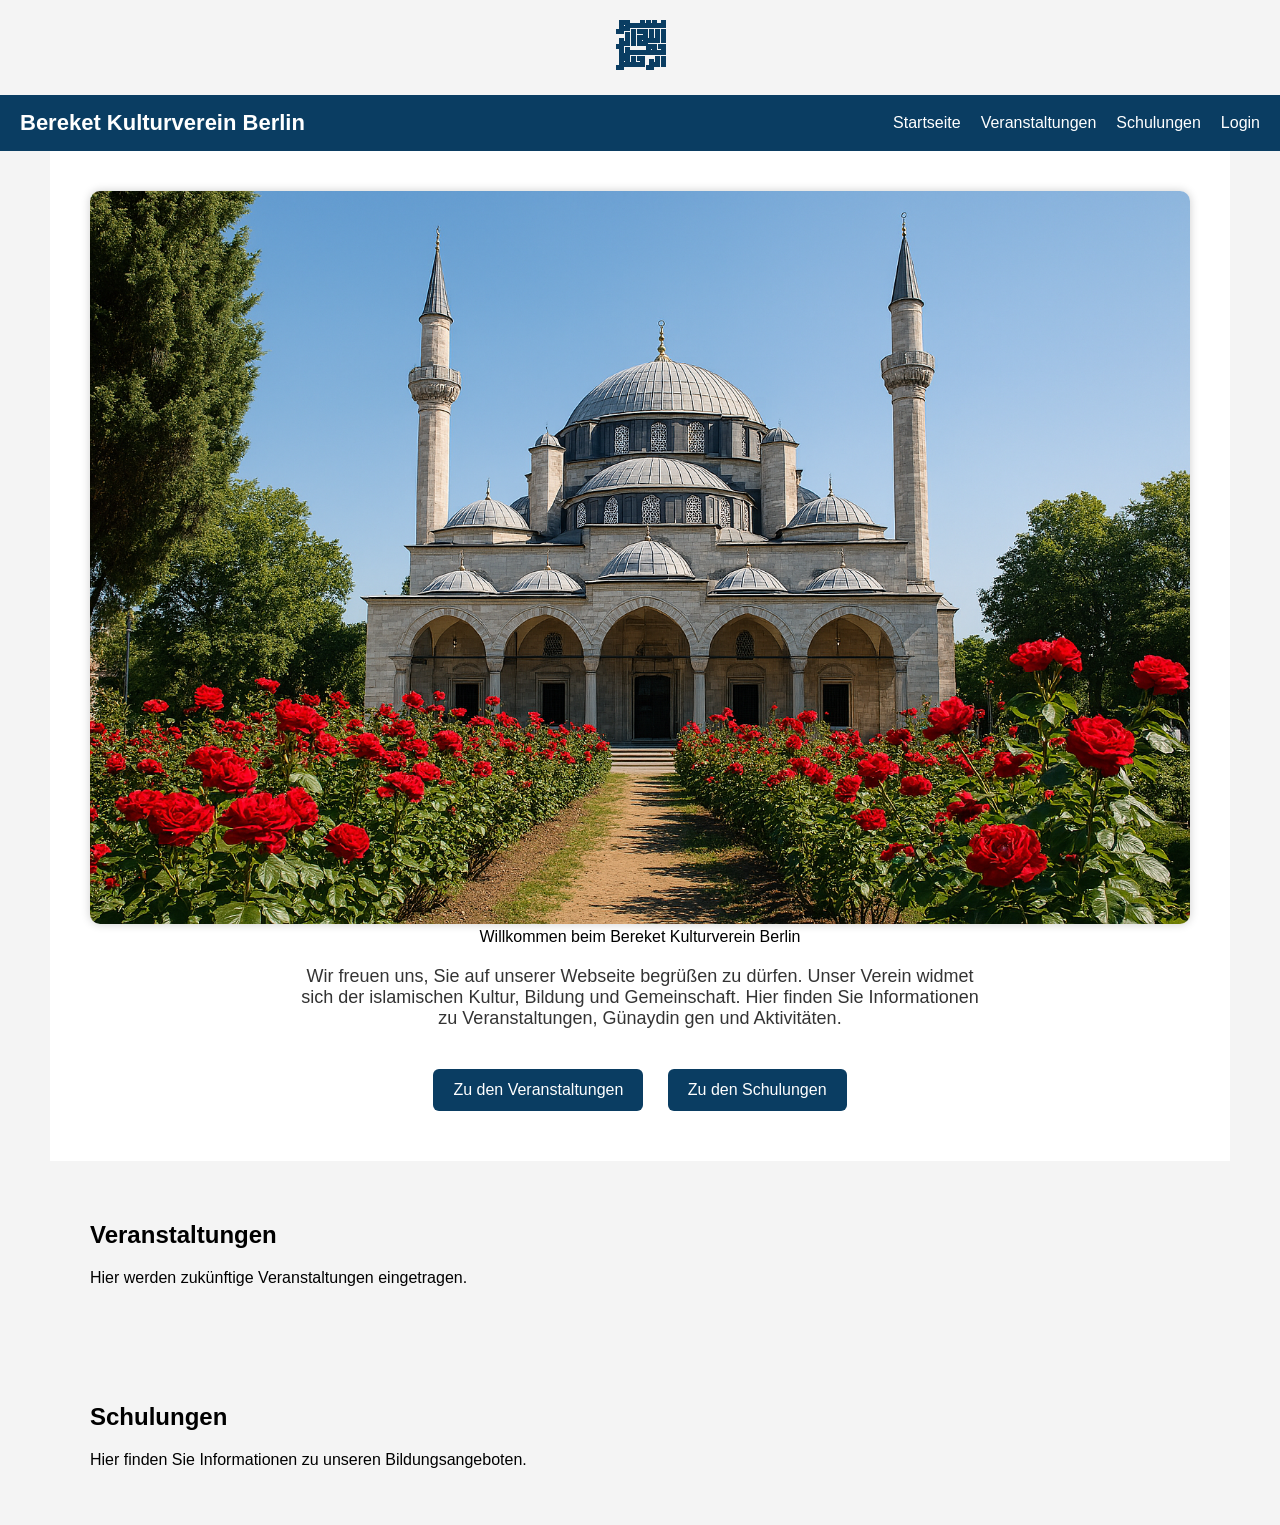
==== index.html @ 35d01568 "Rename serhendi.html to index.html" ====
<!DOCTYPE html>
<html lang="de">
	
<head>
    <meta charset="UTF-8">
    <meta name="viewport" content="width=device-width, initial-scale=1.0">
    <title>Bereket Kulturverein Berlin</title>
    <link rel="stylesheet" href="style.css">
</head>

<body>
	<h1 class="basmala">﷽</h1>
    <!-- Navigation -->
    <nav>
        <div class="logo">Bereket Kulturverein Berlin</div>
        <ul>
            <li onclick="scrollToSection('start')">Startseite</li>
            <li onclick="scrollToSection('veranstaltungen')">Veranstaltungen</li>
            <li onclick="scrollToSection('schulungen')">Schulungen</li>
            <li onclick="openLogin()">Login</li>
        </ul>
    </nav>

    <!-- Startseite -->
    <header id="start">
		<img src="images/moschee.png" alt="Moschee mit Rosengarten" class

        <h2>Willkommen beim Bereket Kulturverein Berlin</h2>
        <p>
            Wir freuen uns, Sie auf unserer Webseite begrüßen zu dürfen.  
            Unser Verein widmet sich der islamischen Kultur, Bildung und Gemeinschaft.  
            Hier finden Sie Informationen zu Veranstaltungen, Günaydin gen und Aktivitäten.
        </p>

        <div class="btn-container">
            <a class="btn" href="#veranstaltungen">Zu den Veranstaltungen</a>
            <a class="btn" href="#schulungen">Zu den Schulungen</a>
        </div>
    </header>

    <!-- Veranstaltungen -->
    <section id="veranstaltungen">
        <h2>Veranstaltungen</h2>
        <p>Hier werden zukünftige Veranstaltungen eingetragen.</p>
    </section>

    <!-- Schulungen -->
    <section id="schulungen">
        <h2>Schulungen</h2>
        <p>Hier finden Sie Informationen zu unseren Bildungsangeboten.</p>
    </section>

    <!-- Login Popup -->
    <div id="loginBox">
        <span id="closeLogin" onclick="closeLogin()">X</span>
        <h3>Login</h3>
        <input type="text" placeholder="Benutzername">
        <input type="password" placeholder="Passwort">
        <button>Anmelden</button>
    </div>

    <!-- JavaScript -->
    <script>
        function openLogin() {
            document.getElementById("loginBox").style.display = "block";
        }

        function closeLogin() {
            document.getElementById("loginBox").style.display = "none";
        }

        function scrollToSection(id) {
            document.getElementById(id).scrollIntoView({ behavior: "smooth" });
        }
    </script>

</body>
</html>
---- style.css ----
/*Bismillah*/
.basmala {
    text-align: center;
    font-size: 3rem;      /* Größe anpassen */
    margin: 20px 0;
    color: #0a3d62;       /* optional */
    font-family: serif;  /* oder eine passende Schrift */
}


/* Grundlayout */
body {
    margin: 0;
    font-family: Arial, sans-serif;
    background: #f4f4f4;
}

/* Navigation */
nav {
    background: #0a3d62;
    color: white;
    padding: 15px 20px;
    display: flex;
    justify-content: space-between;
    align-items: center;
}

nav .logo {
    font-size: 22px;
    font-weight: bold;
}

nav ul {
    list-style: none;
    display: flex;
    gap: 20px;
    margin: 0;
    padding: 0;
}

nav ul li {
    cursor: pointer;
    font-size: 16px;
}

nav ul li:hover {
    text-decoration: underline;
}

/* Startseite / Header */
header {
    text-align: center;
    padding: 40px;
    background: white;
    max-width: 1100px;
    margin: auto;
}

header img {
    max-width: 100%;
    height: auto;
    border-radius: 10px;
    box-shadow: 0 0 10px rgba(0,0,0,0.2);
}

header h2 {
    margin-top: 30px;
    color: #0a3d62;
}

header p {
    font-size: 18px;
    color: #333;
    max-width: 700px;
    margin: 20px auto;
}

/* Buttons */
.btn-container {
    margin-top: 30px;
}

.btn {
    background: #0a3d62;
    color: white;
    padding: 12px 20px;
    border-radius: 6px;
    text-decoration: none;
    margin: 10px;
    display: inline-block;
}

.btn:hover {
    background: #07405a;
}

/* Sektionen */
section {
    padding: 40px;
    max-width: 1100px;
    margin: auto;
}

/* Login Popup */
#loginBox {
    display: none;
    position: fixed;
    top: 50%;
    left: 50%;
    transform: translate(-50%, -50%);
    background: white;
    padding: 25px;
    border-radius: 10px;
    box-shadow: 0 0 15px rgba(0,0,0,0.3);
    width: 300px;
}

#loginBox input {
    width: 100%;
    padding: 10px;
    margin: 8px 0;
}

#loginBox button {
    width: 100%;
    padding: 10px;
    background: #0a3d62;
    color: white;
    border: none;
    border-radius: 5px;
}

#closeLogin {
    cursor: pointer;
    float: right;
    font-weight: bold;
}
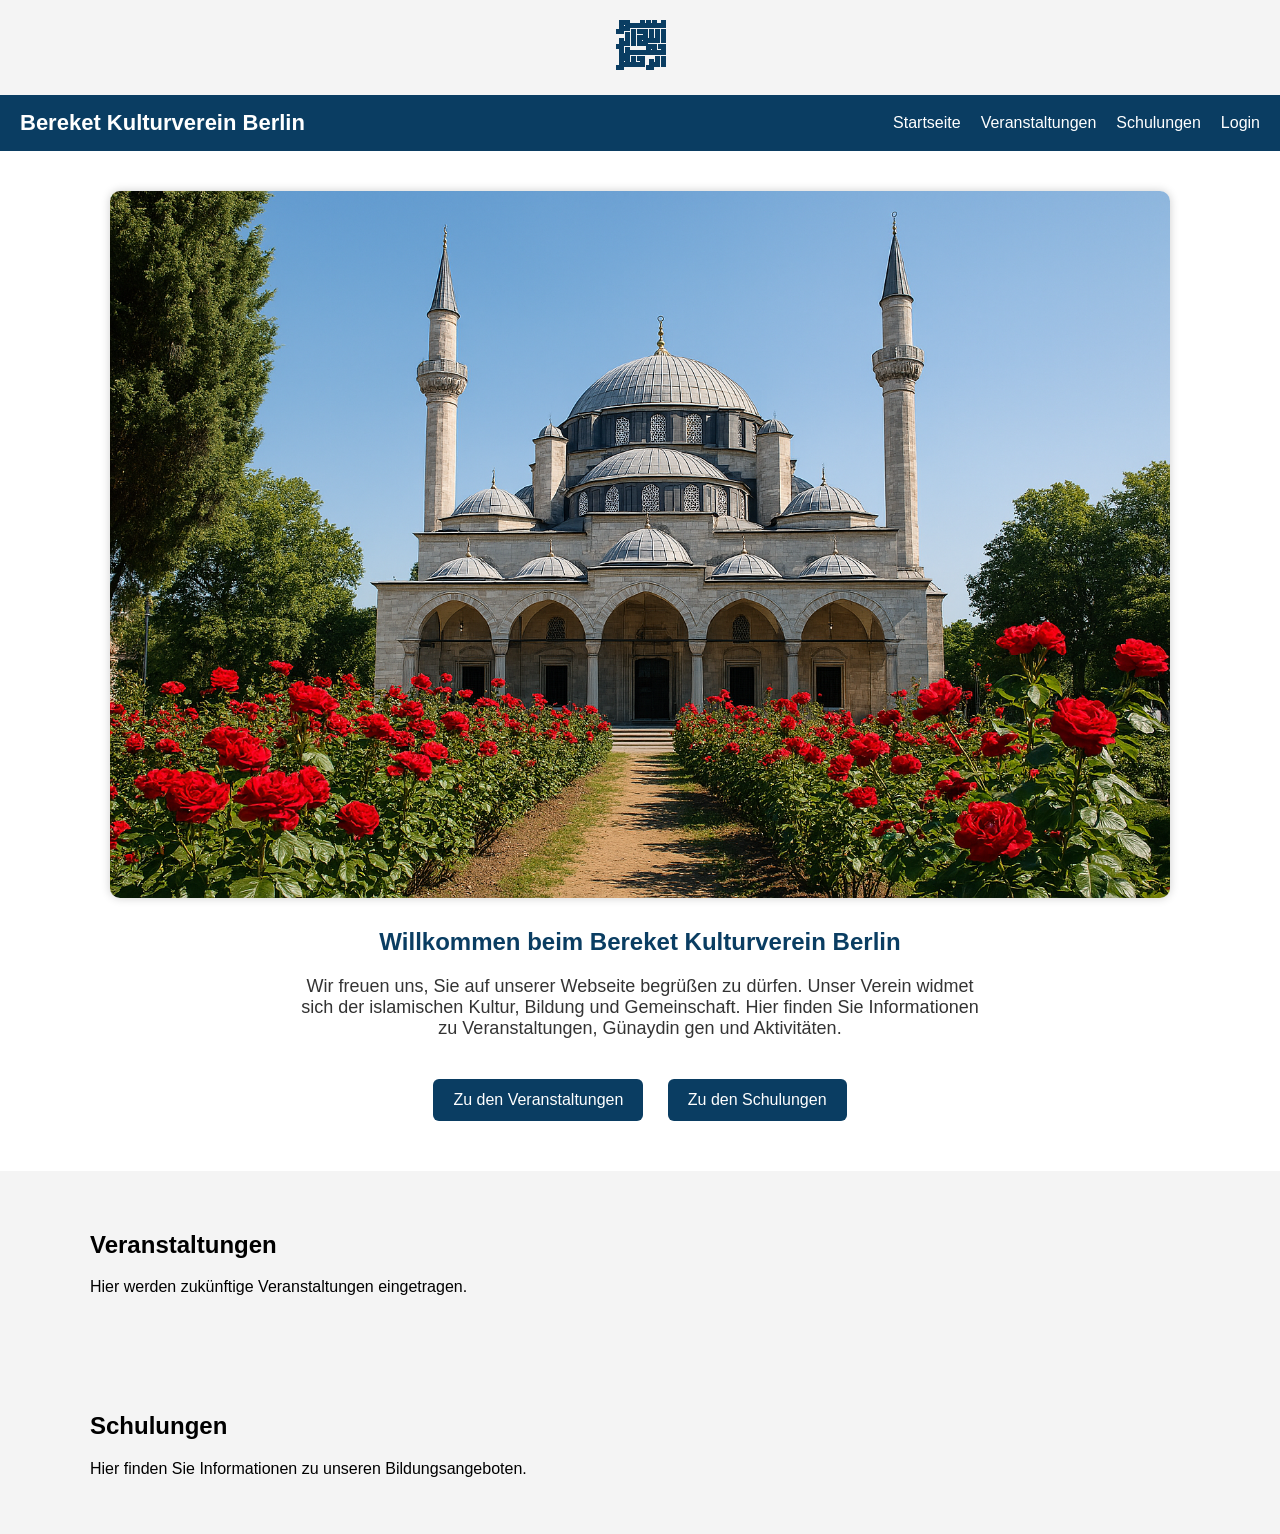
==== commit 36574907: "Fix header image layout using wrapper (full image visibility on all devices)" ====
--- a/index.html
+++ b/index.html
@@ -23,8 +23,9 @@
 
     <!-- Startseite -->
     <header id="start">
-		<img src="images/moschee.png" alt="Moschee mit Rosengarten" class
-
+        <div class="header-image-wrapper">
+            <img src="images/moschee.png" alt="Moschee mit Rosengarten" class="header-image">
+        </div>
         <h2>Willkommen beim Bereket Kulturverein Berlin</h2>
         <p>
             Wir freuen uns, Sie auf unserer Webseite begrüßen zu dürfen.  
--- a/style.css
+++ b/style.css
@@ -1,3 +1,6 @@
+html, body {
+    overflow-x: hidden;
+}
 /*Bismillah*/
 .basmala {
     text-align: center;
@@ -50,17 +53,26 @@
 /* Startseite / Header */
 header {
     text-align: center;
-    padding: 40px;
+    padding: 40px 20px;
     background: white;
-    max-width: 1100px;
-    margin: auto;
+    width: 100%;
+    box-sizing: border-box;
 }
 
-header img {
+.header-image {
+    display: block;
+    width: 100%;
     max-width: 100%;
     height: auto;
+    margin: 0 auto;
     border-radius: 10px;
     box-shadow: 0 0 10px rgba(0,0,0,0.2);
+}
+.header-image-wrapper {
+    max-width: 1100px;
+    margin: 0 auto;
+    padding: 0 20px;
+    box-sizing: border-box;
 }
 
 header h2 {
@@ -135,3 +147,10 @@
     float: right;
     font-weight: bold;
 }
+@media (max-width: 600px) {
+    header {
+        padding: 30px 16px;
+    }
+}
+
+
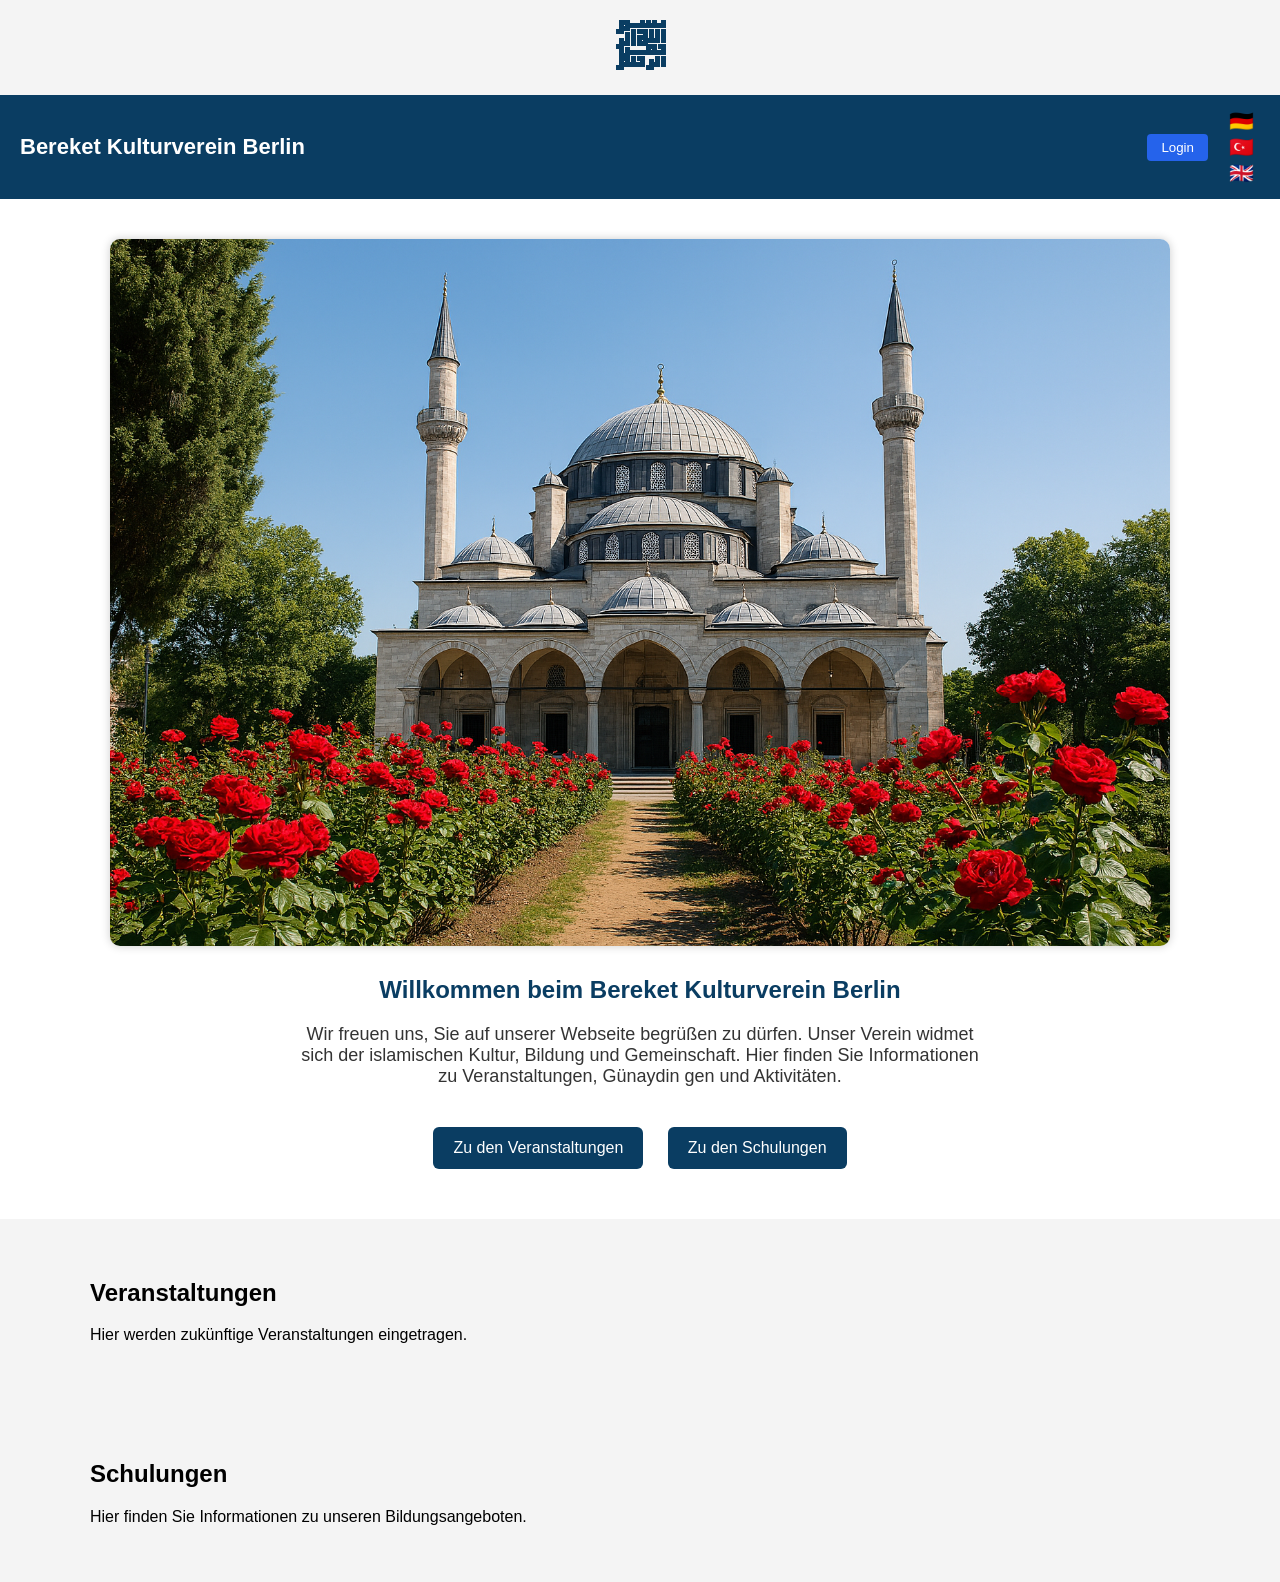
==== commit 1f2b697b: "Navigation überarbeitet: sprach obtionen hinzugefügt" ====
--- a/index.html
+++ b/index.html
@@ -11,15 +11,19 @@
 <body>
 	<h1 class="basmala">﷽</h1>
     <!-- Navigation -->
-    <nav>
-        <div class="logo">Bereket Kulturverein Berlin</div>
-        <ul>
-            <li onclick="scrollToSection('start')">Startseite</li>
-            <li onclick="scrollToSection('veranstaltungen')">Veranstaltungen</li>
-            <li onclick="scrollToSection('schulungen')">Schulungen</li>
-            <li onclick="openLogin()">Login</li>
-        </ul>
-    </nav>
+    <nav class="navbar">
+    <div class="logo">Bereket Kulturverein Berlin</div>
+
+    <div class="actions">
+        <button class="login-btn" onclick="openLogin()">Login</button>
+
+        <div class="language-selector">
+            <button onclick="setLanguage('de')" title="Deutsch">🇩🇪</button>
+            <button onclick="setLanguage('tr')" title="Türkçe">🇹🇷</button>
+            <button onclick="setLanguage('en')" title="English">🇬🇧</button>
+        </div>
+    </div>
+</nav>
 
     <!-- Startseite -->
     <header id="start">
--- a/style.css
+++ b/style.css
@@ -18,8 +18,8 @@
     background: #f4f4f4;
 }
 
-/* Navigation */
-nav {
+/* Navigation NEU */
+.navbar {
     background: #0a3d62;
     color: white;
     padding: 15px 20px;
@@ -28,26 +28,49 @@
     align-items: center;
 }
 
-nav .logo {
+.logo {
     font-size: 22px;
     font-weight: bold;
 }
 
-nav ul {
-    list-style: none;
+/* rechter Bereich */
+.actions {
     display: flex;
-    gap: 20px;
-    margin: 0;
-    padding: 0;
+    align-items: center;
+    gap: 15px;
 }
 
-nav ul li {
+/* Login Button */
+.login-btn {
+    padding: 6px 14px;
+    border: none;
+    background-color: #2563eb;
+    color: white;
     cursor: pointer;
-    font-size: 16px;
+    border-radius: 4px;
 }
 
-nav ul li:hover {
-    text-decoration: underline;
+.login-btn:hover {
+    background-color: #1e40af;
+}
+
+/* Sprachbuttons */
+.language-selector {
+    display: flex;
+    flex-direction: column;
+    gap: 4px;
+}
+
+.language-selector button {
+    background: none;
+    border: none;
+    font-size: 20px;
+    cursor: pointer;
+    line-height: 1;
+}
+
+.language-selector button:hover {
+    transform: scale(1.15);
 }
 
 /* Startseite / Header */
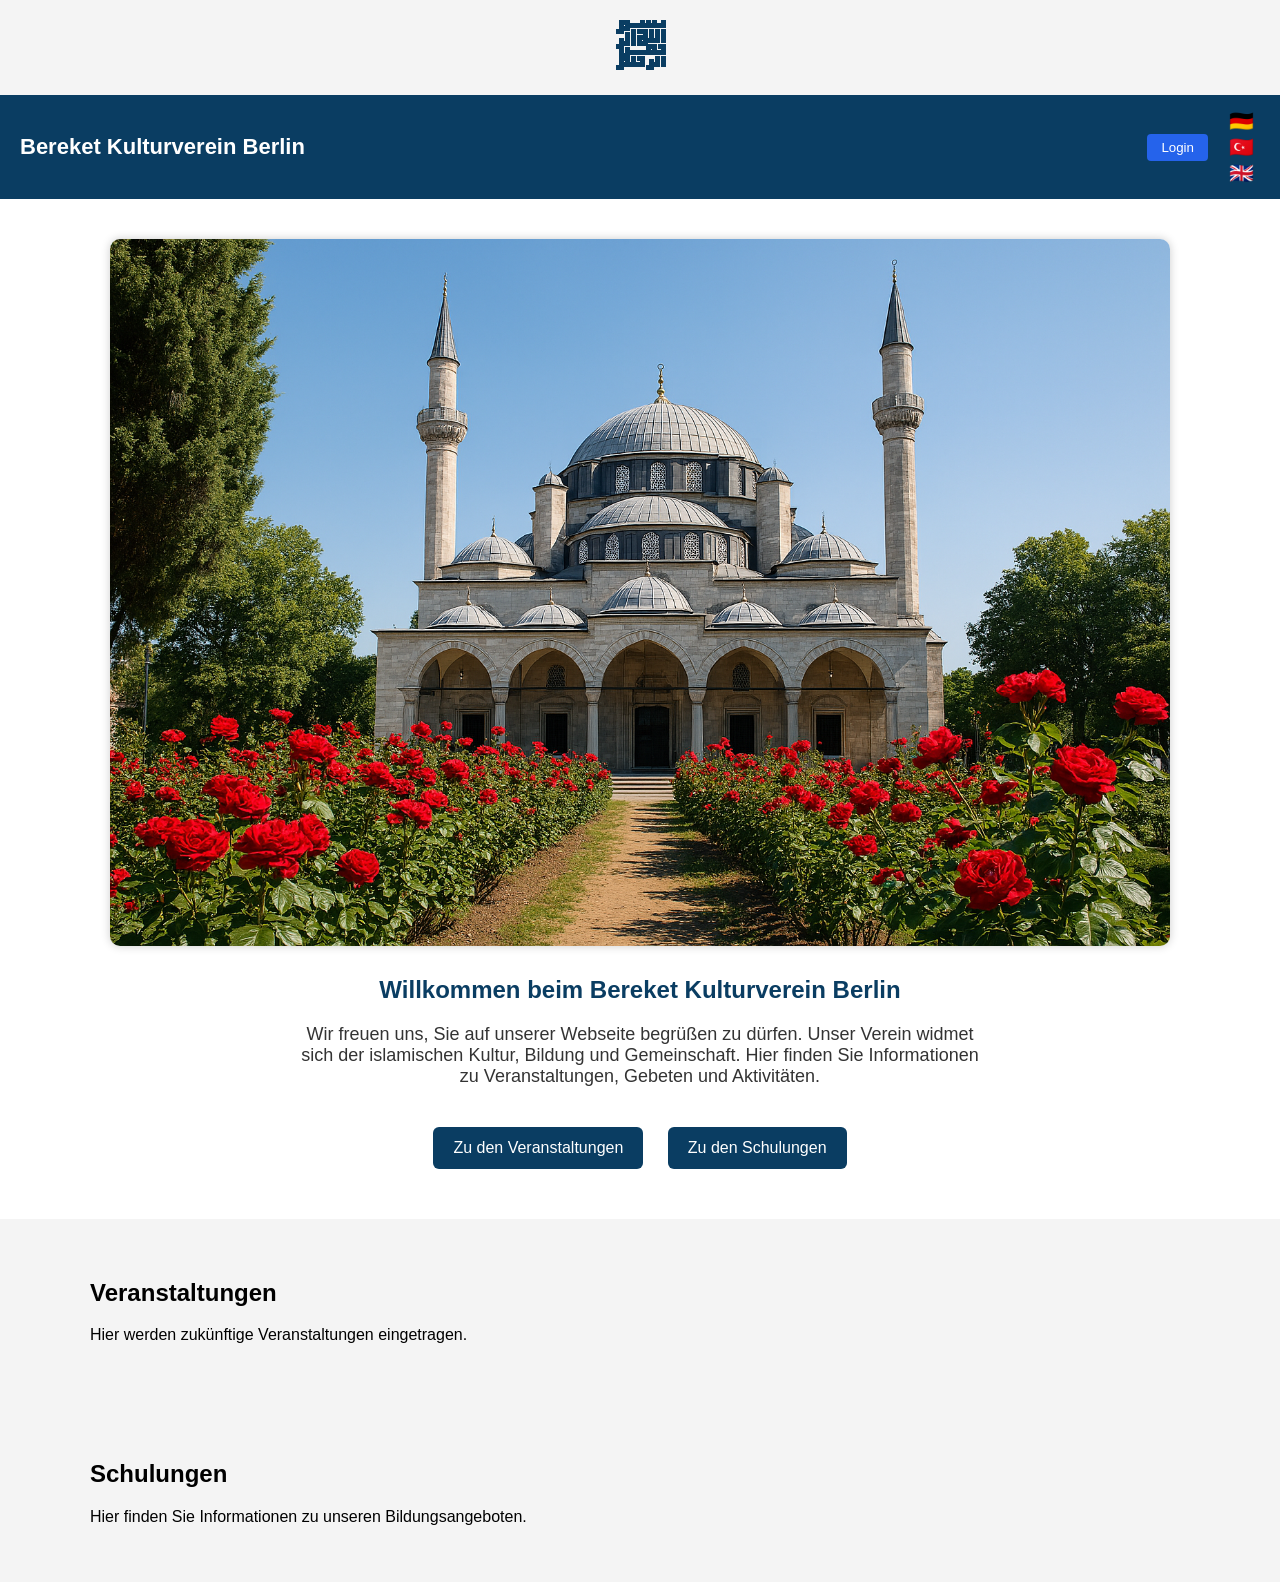
==== commit e564b38a: "Fehler behoben" ====
--- a/index.html
+++ b/index.html
@@ -30,16 +30,16 @@
         <div class="header-image-wrapper">
             <img src="images/moschee.png" alt="Moschee mit Rosengarten" class="header-image">
         </div>
-        <h2>Willkommen beim Bereket Kulturverein Berlin</h2>
-        <p>
+        <h2 data-i18n="welcome_title">Willkommen beim Bereket Kulturverein Berlin</h2>
+        <p data-i18n="welcome_text">
             Wir freuen uns, Sie auf unserer Webseite begrüßen zu dürfen.  
             Unser Verein widmet sich der islamischen Kultur, Bildung und Gemeinschaft.  
             Hier finden Sie Informationen zu Veranstaltungen, Günaydin gen und Aktivitäten.
         </p>
 
         <div class="btn-container">
-            <a class="btn" href="#veranstaltungen">Zu den Veranstaltungen</a>
-            <a class="btn" href="#schulungen">Zu den Schulungen</a>
+            <a class="btn" href="#veranstaltungen" data-i18n="btn_events">Zu den Veranstaltungen</a>
+            <a class="btn" href="#schulungen" data-i18n="btn_trainings">Zu den Schulungen</a>
         </div>
     </header>
 
@@ -65,19 +65,64 @@
     </div>
 
     <!-- JavaScript -->
-    <script>
-        function openLogin() {
-            document.getElementById("loginBox").style.display = "block";
+<script>
+function openLogin() {
+    document.getElementById("loginBox").style.display = "block";
+}
+
+function closeLogin() {
+    document.getElementById("loginBox").style.display = "none";
+}
+
+function scrollToSection(id) {
+    document.getElementById(id).scrollIntoView({ behavior: "smooth" });
+}
+
+/* ✅ ÜBERSETZUNGEN */
+const translations = {
+    de: {
+        welcome_title: "Willkommen beim Bereket Kulturverein Berlin",
+        welcome_text:
+            "Wir freuen uns, Sie auf unserer Webseite begrüßen zu dürfen. " +
+            "Unser Verein widmet sich der islamischen Kultur, Bildung und Gemeinschaft. " +
+            "Hier finden Sie Informationen zu Veranstaltungen, Gebeten und Aktivitäten.",
+        btn_events: "Zu den Veranstaltungen",
+        btn_trainings: "Zu den Schulungen"
+    },
+    tr: {
+        welcome_title: "Bereket Kültür Derneğine Hoş Geldiniz",
+        welcome_text:
+            "Web sitemize hoş geldiniz. " +
+            "Derneğimiz İslam kültürü, eğitim ve topluma odaklanmaktadır. " +
+            "Etkinlikler, ibadetler ve faaliyetler hakkında bilgiler bulabilirsiniz.",
+        btn_events: "Etkinliklere Git",
+        btn_trainings: "Eğitimlere Git"
+    },
+    en: {
+        welcome_title: "Welcome to the Bereket Cultural Association",
+        welcome_text:
+            "We are pleased to welcome you to our website. " +
+            "Our association is dedicated to Islamic culture, education and community. " +
+            "Here you can find information about events, prayers and activities.",
+        btn_events: "Go to Events",
+        btn_trainings: "Go to Trainings"
+    }
+};
+
+/* ✅ DAS WAR DER FEHLENDE TEIL */
+function setLanguage(lang) {
+    document.querySelectorAll("[data-i18n]").forEach(el => {
+        const key = el.getAttribute("data-i18n");
+        if (translations[lang][key]) {
+            el.textContent = translations[lang][key];
         }
+    });
+}
 
-        function closeLogin() {
-            document.getElementById("loginBox").style.display = "none";
-        }
-
-        function scrollToSection(id) {
-            document.getElementById(id).scrollIntoView({ behavior: "smooth" });
-        }
-    </script>
-
+/* ✅ Standardsprache setzen */
+document.addEventListener("DOMContentLoaded", () => {
+    setLanguage("de");
+});
+</script>
 </body>
 </html>
